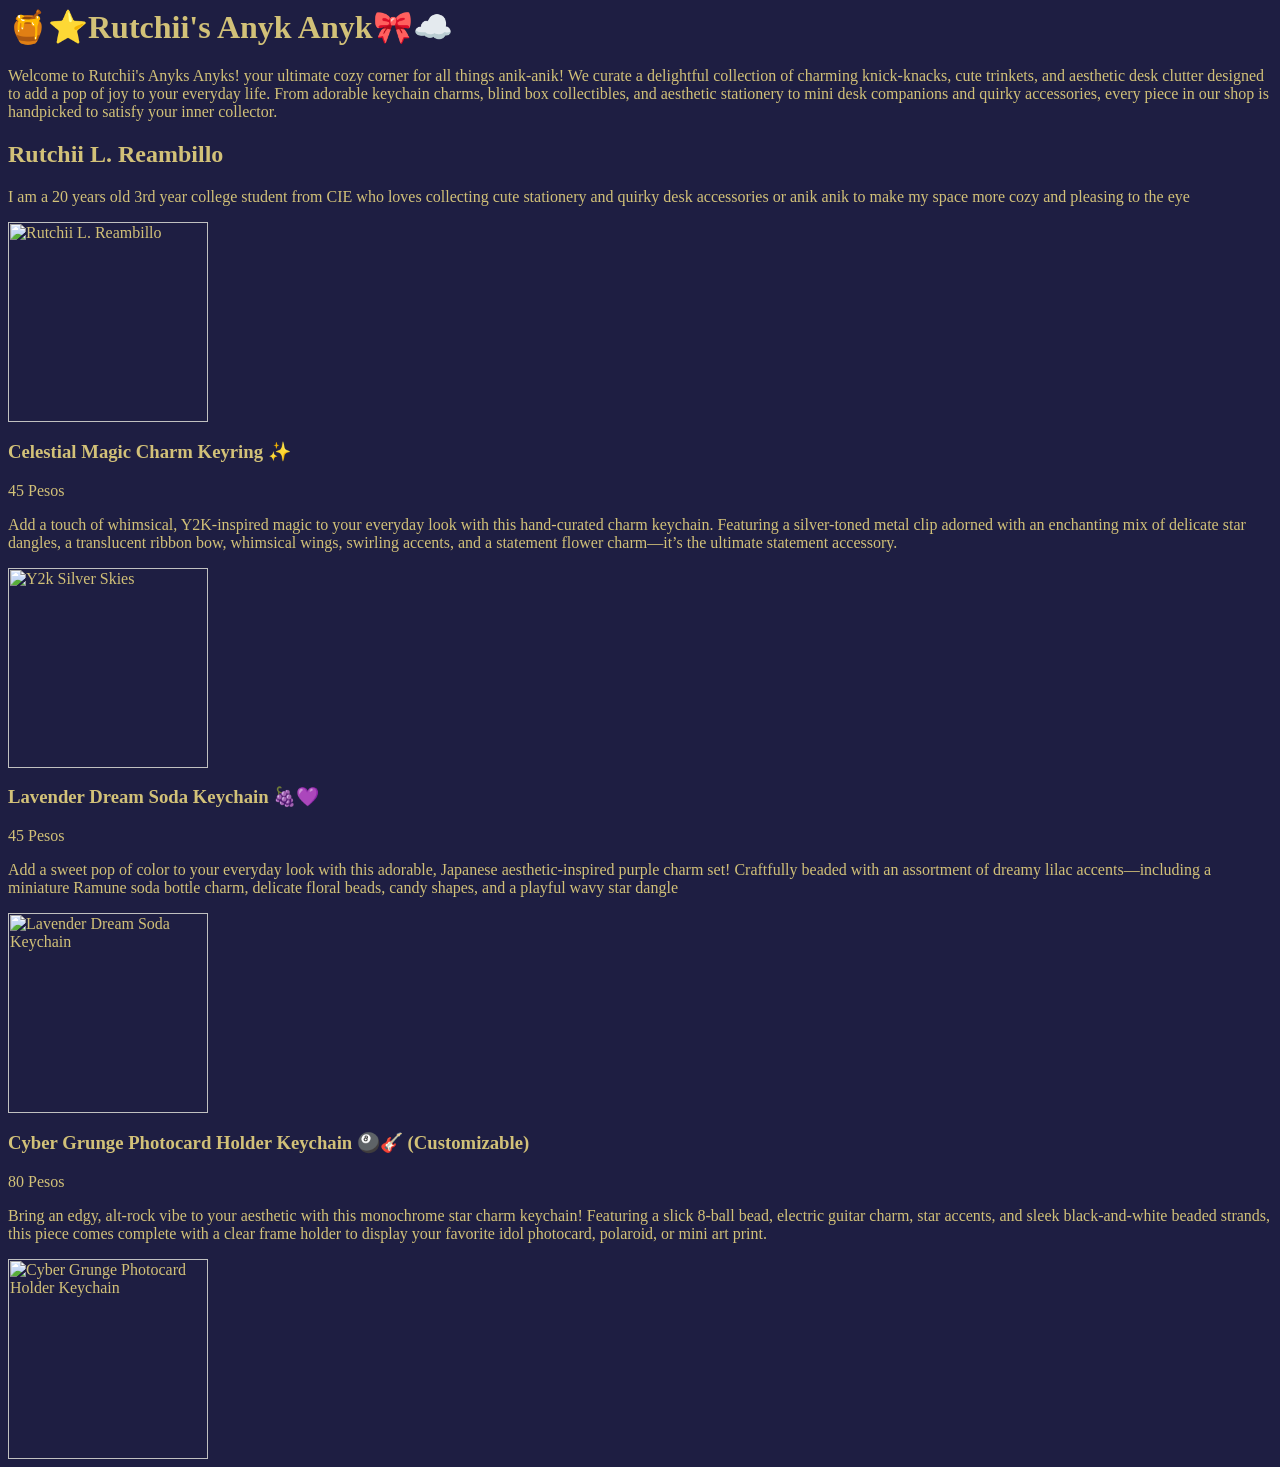
==== index.html @ bd06b79d "Add items,prices, item description, item image and changes the BG and Font color" ====
<body style="background-color:rgb(30, 30, 66); color: rgb(210, 193, 120);"> </body>


<h1>🍯⭐Rutchii's Anyk Anyk🎀☁️</h1>
<p>Welcome to Rutchii's Anyks Anyks! your ultimate cozy corner for all things anik-anik! We curate a delightful collection of charming knick-knacks, cute trinkets, and aesthetic desk clutter designed to add a pop of joy to your everyday life. From adorable keychain charms, blind box collectibles, and aesthetic stationery to mini desk companions and quirky accessories, every piece in our shop is handpicked to satisfy your inner collector.</p>

<section>
    <h2>Rutchii L. Reambillo</h2>
    <p>I am a 20 years old 3rd year college student from CIE who loves collecting cute stationery and quirky desk accessories or anik anik to make my space more cozy and pleasing to the eye</p>
    <img src="https://scontent.fmnl29-1.fna.fbcdn.net/v/t1.15752-9/415508440_1588370778664297_3169394176502419598_n.jpg?_nc_cat=111&_nc_map=urlgen_bucketless&ccb=1-7&_nc_sid=0024fc&_nc_eui2=AeFFiWwOfFbUPNn0wnQNOlFoDxKvCwNj9RsPEq8LA2P1G2LP--8cnmUMuguP9w89A5ZRPoZfYCKTqEu0ppK7Gtgg&_nc_ohc=DMSIax_aE7EQ7kNvwExB_mx&_nc_oc=AdoYgHkNAi5Pvet_ExUt58YSy8M_hwRw15XxtChHDMH6nCSXz2sBpiDWU5wGtt1Xfbs&_nc_ad=z-m&_nc_cid=0&_nc_zt=23&_nc_ht=scontent.fmnl29-1.fna&_nc_ss=7a22e&oh=03_Q7cD6AHODyWGWgitzk2jhxBCRqyhZ4HgwnxmwTdyNE1FiUJNNg&oe=6AA220B0" alt="Rutchii L. Reambillo" width="200" height="200" />
</section>



<article>
  <h3>Celestial Magic Charm Keyring ✨</h3>
  <p>45 Pesos</p>
  <p>Add a touch of whimsical, Y2K-inspired magic to your everyday look with this hand-curated charm keychain. Featuring a silver-toned metal clip adorned with an enchanting mix of delicate star dangles, a translucent ribbon bow, whimsical wings, swirling accents, and a statement flower charm—it’s the ultimate statement accessory.</p>
  <img src="https://i.pinimg.com/736x/1a/4c/b3/1a4cb3acafd47fc878f42f25eb34b946.jpg" alt="Y2k Silver Skies " width="200" height="200" />
</article>

<article>
  <h3>Lavender Dream Soda Keychain 🍇💜</h3>
  <p>45 Pesos</p>
  <p>Add a sweet pop of color to your everyday look with this adorable, Japanese aesthetic-inspired purple charm set! Craftfully beaded with an assortment of dreamy lilac accents—including a miniature Ramune soda bottle charm, delicate floral beads, candy shapes, and a playful wavy star dangle</p>
  <img src="https://i.pinimg.com/736x/0a/15/7a/0a157a441bf118e1775024b01f452d0c.jpg" alt="Lavender Dream Soda Keychain" width="200" height="200" />
</article>

<article>
  <h3>Cyber Grunge Photocard Holder Keychain 🎱🎸 (Customizable)</h3>
  <p>80 Pesos</p>
  <p>Bring an edgy, alt-rock vibe to your aesthetic with this monochrome star charm keychain! Featuring a slick 8-ball bead, electric guitar charm, star accents, and sleek black-and-white beaded strands, this piece comes complete with a clear frame holder to display your favorite idol photocard, polaroid, or mini art print.</p>
  <img src="https://i.pinimg.com/736x/bf/eb/18/bfeb187391490f890715049f801d9cc2.jpg" alt="Cyber Grunge Photocard Holder Keychain" width="200" height="200" />
</article>
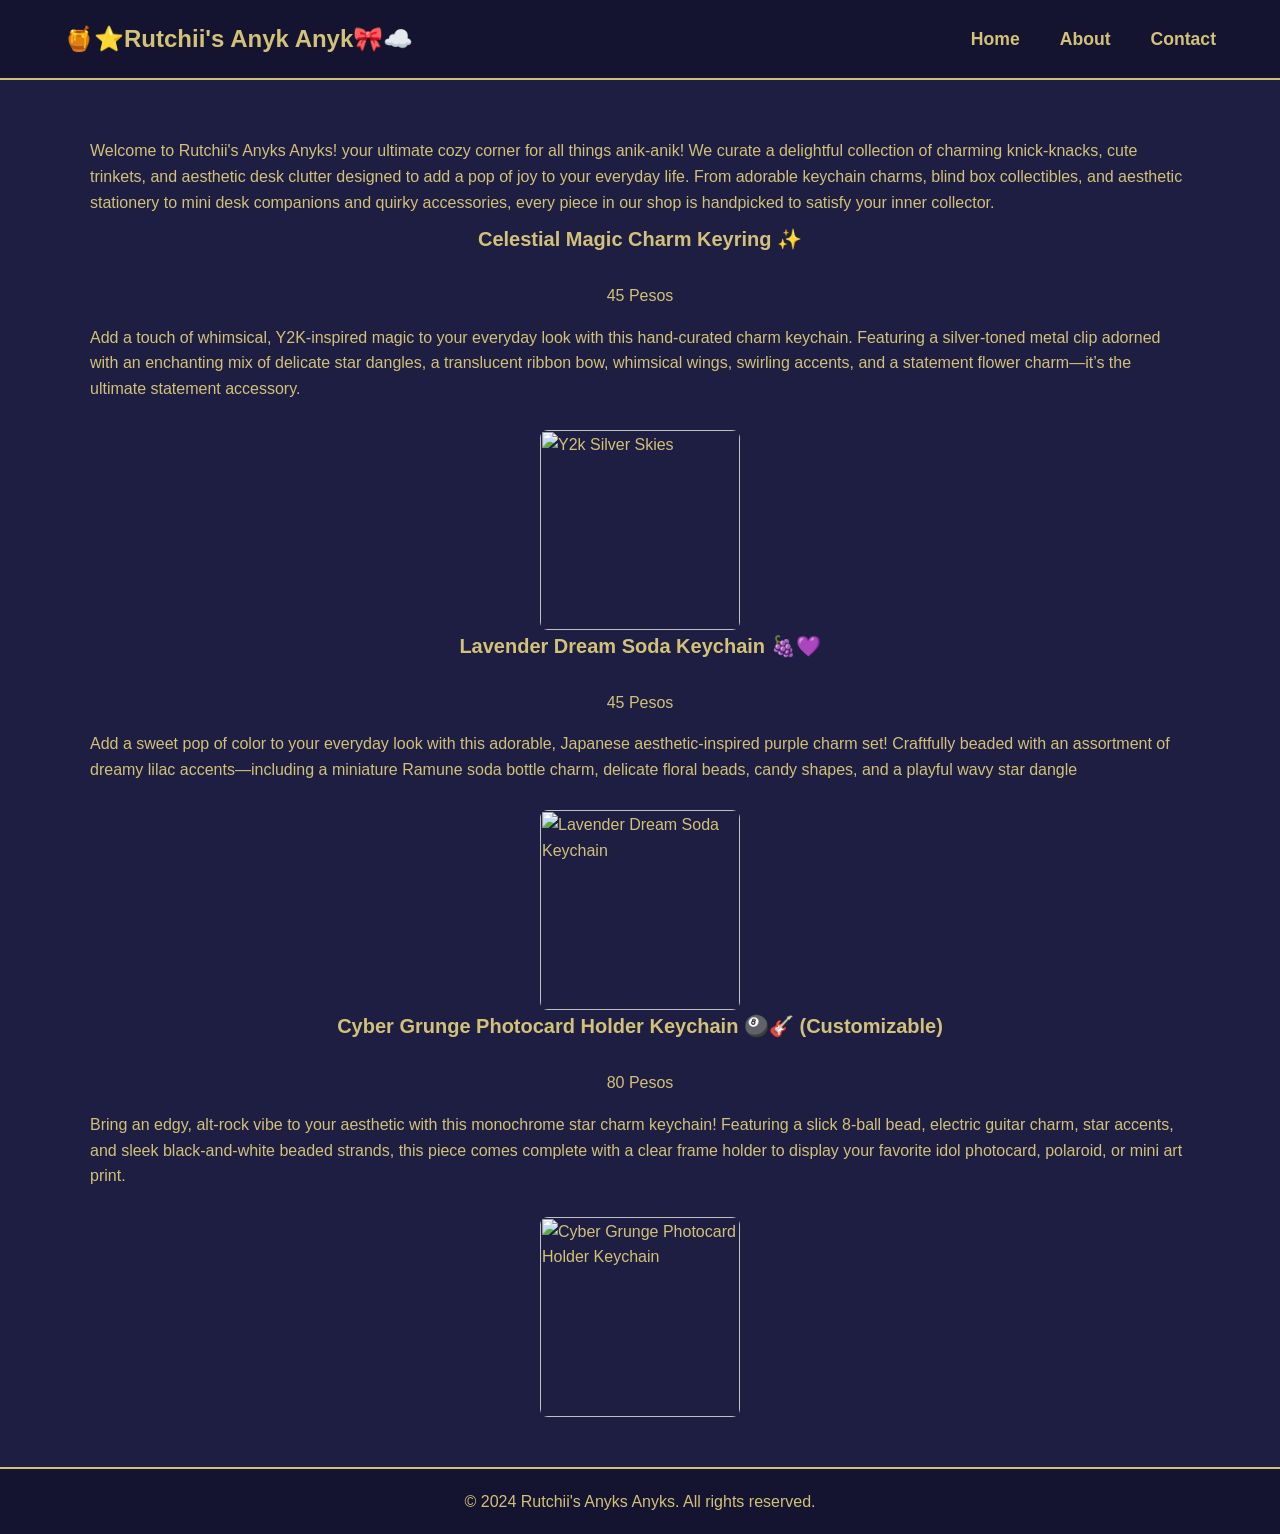
==== commit 712c1d49: "Used semantic Elements on all the htmls file and moved the owners/creators detail in about.html and " ====
--- a/index.html
+++ b/index.html
@@ -1,16 +1,31 @@
 <body style="background-color:rgb(30, 30, 66); color: rgb(210, 193, 120);"> </body>
+<link rel="stylesheet" href="style.css">
+
+<header>
+  <div class="header-content">
+    <h1>🍯⭐Rutchii's Anyk Anyk🎀☁️</h1>
+
+    <nav>
+      <ul>
+        <li><a href="index.html">Home</a></li>
+        <li><a href="about.html">About</a></li>
+        <li><a href="contact.html">Contact</a></li>
+      </ul>
+    </nav>
+  </div>
+</header>
 
 
-<h1>🍯⭐Rutchii's Anyk Anyk🎀☁️</h1>
-<p>Welcome to Rutchii's Anyks Anyks! your ultimate cozy corner for all things anik-anik! We curate a delightful collection of charming knick-knacks, cute trinkets, and aesthetic desk clutter designed to add a pop of joy to your everyday life. From adorable keychain charms, blind box collectibles, and aesthetic stationery to mini desk companions and quirky accessories, every piece in our shop is handpicked to satisfy your inner collector.</p>
-
-<section>
-    <h2>Rutchii L. Reambillo</h2>
-    <p>I am a 20 years old 3rd year college student from CIE who loves collecting cute stationery and quirky desk accessories or anik anik to make my space more cozy and pleasing to the eye</p>
-    <img src="https://scontent.fmnl29-1.fna.fbcdn.net/v/t1.15752-9/415508440_1588370778664297_3169394176502419598_n.jpg?_nc_cat=111&_nc_map=urlgen_bucketless&ccb=1-7&_nc_sid=0024fc&_nc_eui2=AeFFiWwOfFbUPNn0wnQNOlFoDxKvCwNj9RsPEq8LA2P1G2LP--8cnmUMuguP9w89A5ZRPoZfYCKTqEu0ppK7Gtgg&_nc_ohc=DMSIax_aE7EQ7kNvwExB_mx&_nc_oc=AdoYgHkNAi5Pvet_ExUt58YSy8M_hwRw15XxtChHDMH6nCSXz2sBpiDWU5wGtt1Xfbs&_nc_ad=z-m&_nc_cid=0&_nc_zt=23&_nc_ht=scontent.fmnl29-1.fna&_nc_ss=7a22e&oh=03_Q7cD6AHODyWGWgitzk2jhxBCRqyhZ4HgwnxmwTdyNE1FiUJNNg&oe=6AA220B0" alt="Rutchii L. Reambillo" width="200" height="200" />
-</section>
 
 
+
+
+<main>
+<article>
+  <p>
+    Welcome to Rutchii's Anyks Anyks! your ultimate cozy corner for all things anik-anik! We curate a delightful collection of charming knick-knacks, cute trinkets, and aesthetic desk clutter designed to add a pop of joy to your everyday life. From adorable keychain charms, blind box collectibles, and aesthetic stationery to mini desk companions and quirky accessories, every piece in our shop is handpicked to satisfy your inner collector.
+  </p>
+</article>
 
 <article>
   <h3>Celestial Magic Charm Keyring ✨</h3>
@@ -19,6 +34,7 @@
   <img src="https://i.pinimg.com/736x/1a/4c/b3/1a4cb3acafd47fc878f42f25eb34b946.jpg" alt="Y2k Silver Skies " width="200" height="200" />
 </article>
 
+
 <article>
   <h3>Lavender Dream Soda Keychain 🍇💜</h3>
   <p>45 Pesos</p>
@@ -26,10 +42,16 @@
   <img src="https://i.pinimg.com/736x/0a/15/7a/0a157a441bf118e1775024b01f452d0c.jpg" alt="Lavender Dream Soda Keychain" width="200" height="200" />
 </article>
 
+
 <article>
   <h3>Cyber Grunge Photocard Holder Keychain 🎱🎸 (Customizable)</h3>
   <p>80 Pesos</p>
   <p>Bring an edgy, alt-rock vibe to your aesthetic with this monochrome star charm keychain! Featuring a slick 8-ball bead, electric guitar charm, star accents, and sleek black-and-white beaded strands, this piece comes complete with a clear frame holder to display your favorite idol photocard, polaroid, or mini art print.</p>
   <img src="https://i.pinimg.com/736x/bf/eb/18/bfeb187391490f890715049f801d9cc2.jpg" alt="Cyber Grunge Photocard Holder Keychain" width="200" height="200" />
 </article>
+</main>
 
+
+<footer>
+  <p>&copy; 2024 Rutchii's Anyks Anyks. All rights reserved.</p>
+</footer>
--- a/style.css
+++ b/style.css
@@ -0,0 +1,232 @@
+* {
+  box-sizing: border-box;
+}
+
+html {
+  min-height: 100%;
+}
+
+body {
+  margin: 0;
+  min-height: 100vh;
+  display: flex;
+  flex-direction: column;
+  background-color: rgb(30, 30, 66);
+  color: rgb(210, 193, 120);
+  font-family: Arial, sans-serif;
+  line-height: 1.6;
+}
+
+header {
+  background-color: rgb(20, 20, 48);
+  padding: 20px 5%;
+  border-bottom: 2px solid rgb(210, 193, 120);
+}
+
+.header-content {
+  display: flex;
+  justify-content: space-between;
+  align-items: center;
+  gap: 30px;
+  max-width: 1200px;
+  margin: 0 auto;
+}
+
+header h1 {
+  margin: 0;
+  color: rgb(210, 193, 120);
+  font-size: 1.5rem;
+  white-space: nowrap;
+}
+
+nav ul {
+  display: flex;
+  justify-content: center;
+  align-items: center;
+  gap: 30px;
+  margin: 0;
+  padding: 0;
+  list-style: none;
+}
+
+nav a {
+  color: rgb(210, 193, 120);
+  text-decoration: none;
+  font-weight: bold;
+  font-size: 1.05rem;
+}
+
+nav a:hover {
+  color: white;
+  text-decoration: underline;
+}
+
+nav ul {
+  display: flex;
+  justify-content: center;
+  align-items: center;
+  gap: 40px;
+  margin: 0;
+  padding: 0;
+  list-style: none;
+}
+
+nav a {
+  color: rgb(210, 193, 120);
+  text-decoration: none;
+  font-weight: bold;
+  font-size: 1.1rem;
+}
+
+nav a:hover {
+  color: white;
+  text-decoration: underline;
+}
+
+main {
+  width: min(1100px, 90%);
+  margin: 0 auto;
+  flex: 1;
+  padding: 50px 0;
+}
+
+.shop-introduction {
+  max-width: 850px;
+  margin: 0 auto 45px;
+  text-align: center;
+}
+
+h1,
+h2,
+h3 {
+  color: rgb(210, 193, 120);
+}
+
+h1 {
+  margin-top: 0;
+  font-size: 2.4rem;
+}
+
+.shop-introduction p {
+  margin: 0 auto;
+  font-size: 1.05rem;
+}
+
+.products {
+  display: grid;
+  grid-template-columns: repeat(3, 1fr);
+  gap: 25px;
+  align-items: stretch;
+}
+
+article {
+  display: flex;
+  flex-direction: column;
+  align-items: center;
+}
+
+article h3 {
+  margin-top: 0;
+  font-size: 1.25rem;
+}
+
+article p {
+  margin: 8px 0;
+}
+
+article img {
+  display: block;
+  width: 200px;
+  height: 200px;
+  object-fit: cover;
+  margin: 20px auto 0;
+  border-radius: 8px;
+}
+
+
+
+.about-section,
+.contact-section {
+  max-width: 700px;
+  margin: 0 auto;
+  padding: 35px;
+  text-align: center;
+  background-color: rgb(42, 42, 82);
+  border: 1px solid rgb(210, 193, 120);
+  border-radius: 12px;
+}
+
+.about-section h2 {
+  margin-top: 0;
+  font-size: 2rem;
+}
+
+.about-section img {
+  display: block;
+  width: 200px;
+  height: 200px;
+  object-fit: cover;
+  margin: 25px auto 0;
+  border-radius: 50%;
+}
+
+.contact-section ul {
+  margin: 0;
+  padding: 0;
+  list-style: none;
+}
+
+.contact-section li {
+  margin: 15px 0;
+}
+
+.contact-section a {
+  color: rgb(210, 193, 120);
+}
+
+.contact-section a:hover {
+  color: white;
+}
+
+footer {
+  padding: 20px;
+  text-align: center;
+  background-color: rgb(20, 20, 48);
+  border-top: 2px solid rgb(210, 193, 120);
+}
+
+footer p {
+  margin: 0;
+}
+
+@media (max-width: 850px) {
+  .products {
+    grid-template-columns: 1fr;
+  }
+
+  .product-card {
+    max-width: 500px;
+    margin: 0 auto;
+  }
+}
+
+@media (max-width: 500px) {
+  nav ul {
+    flex-direction: column;
+    gap: 12px;
+  }
+
+  h1 {
+    font-size: 1.8rem;
+  }
+
+  main {
+    width: 92%;
+    padding: 35px 0;
+  }
+
+  .about-section,
+  .contact-section {
+    padding: 25px 15px;
+  }
+}
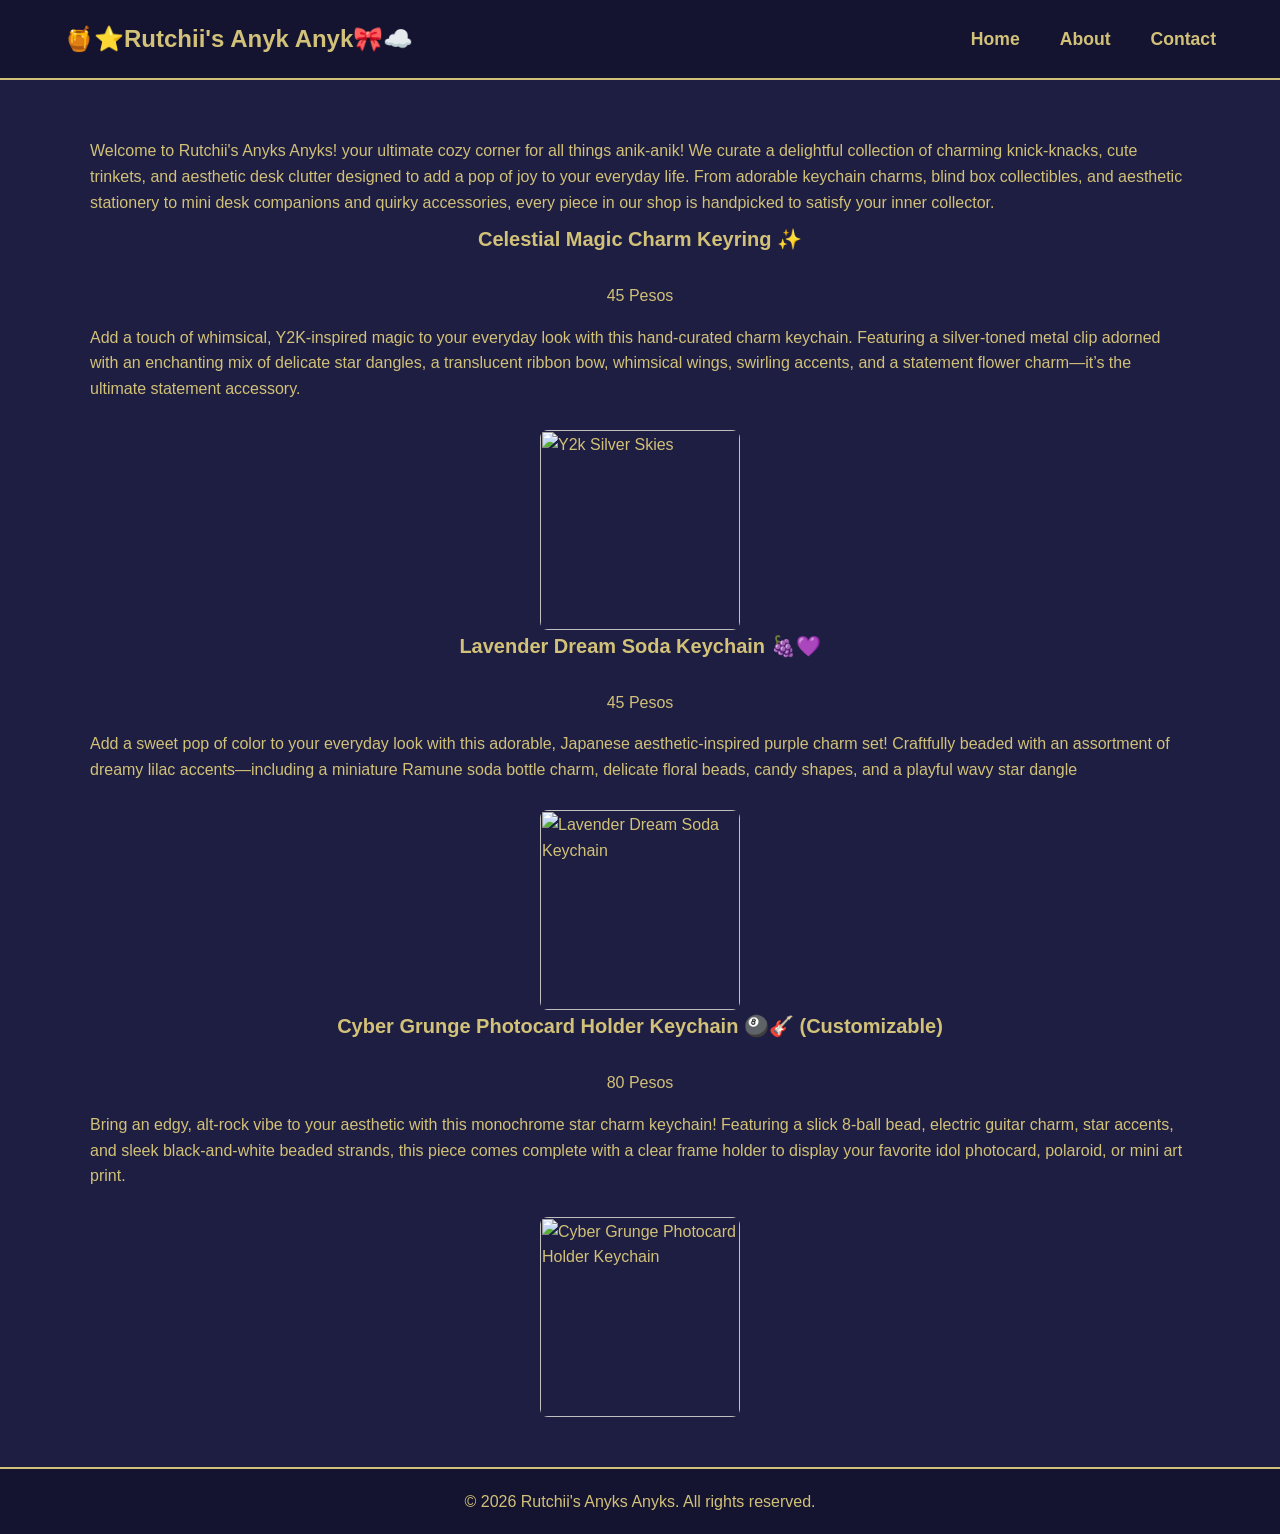
==== commit 928b0ecd: "changed the footer from 2024 to 2026" ====
--- a/index.html
+++ b/index.html
@@ -53,5 +53,5 @@
 
 
 <footer>
-  <p>&copy; 2024 Rutchii's Anyks Anyks. All rights reserved.</p>
+  <p>&copy; 2026 Rutchii's Anyks Anyks. All rights reserved.</p>
 </footer>
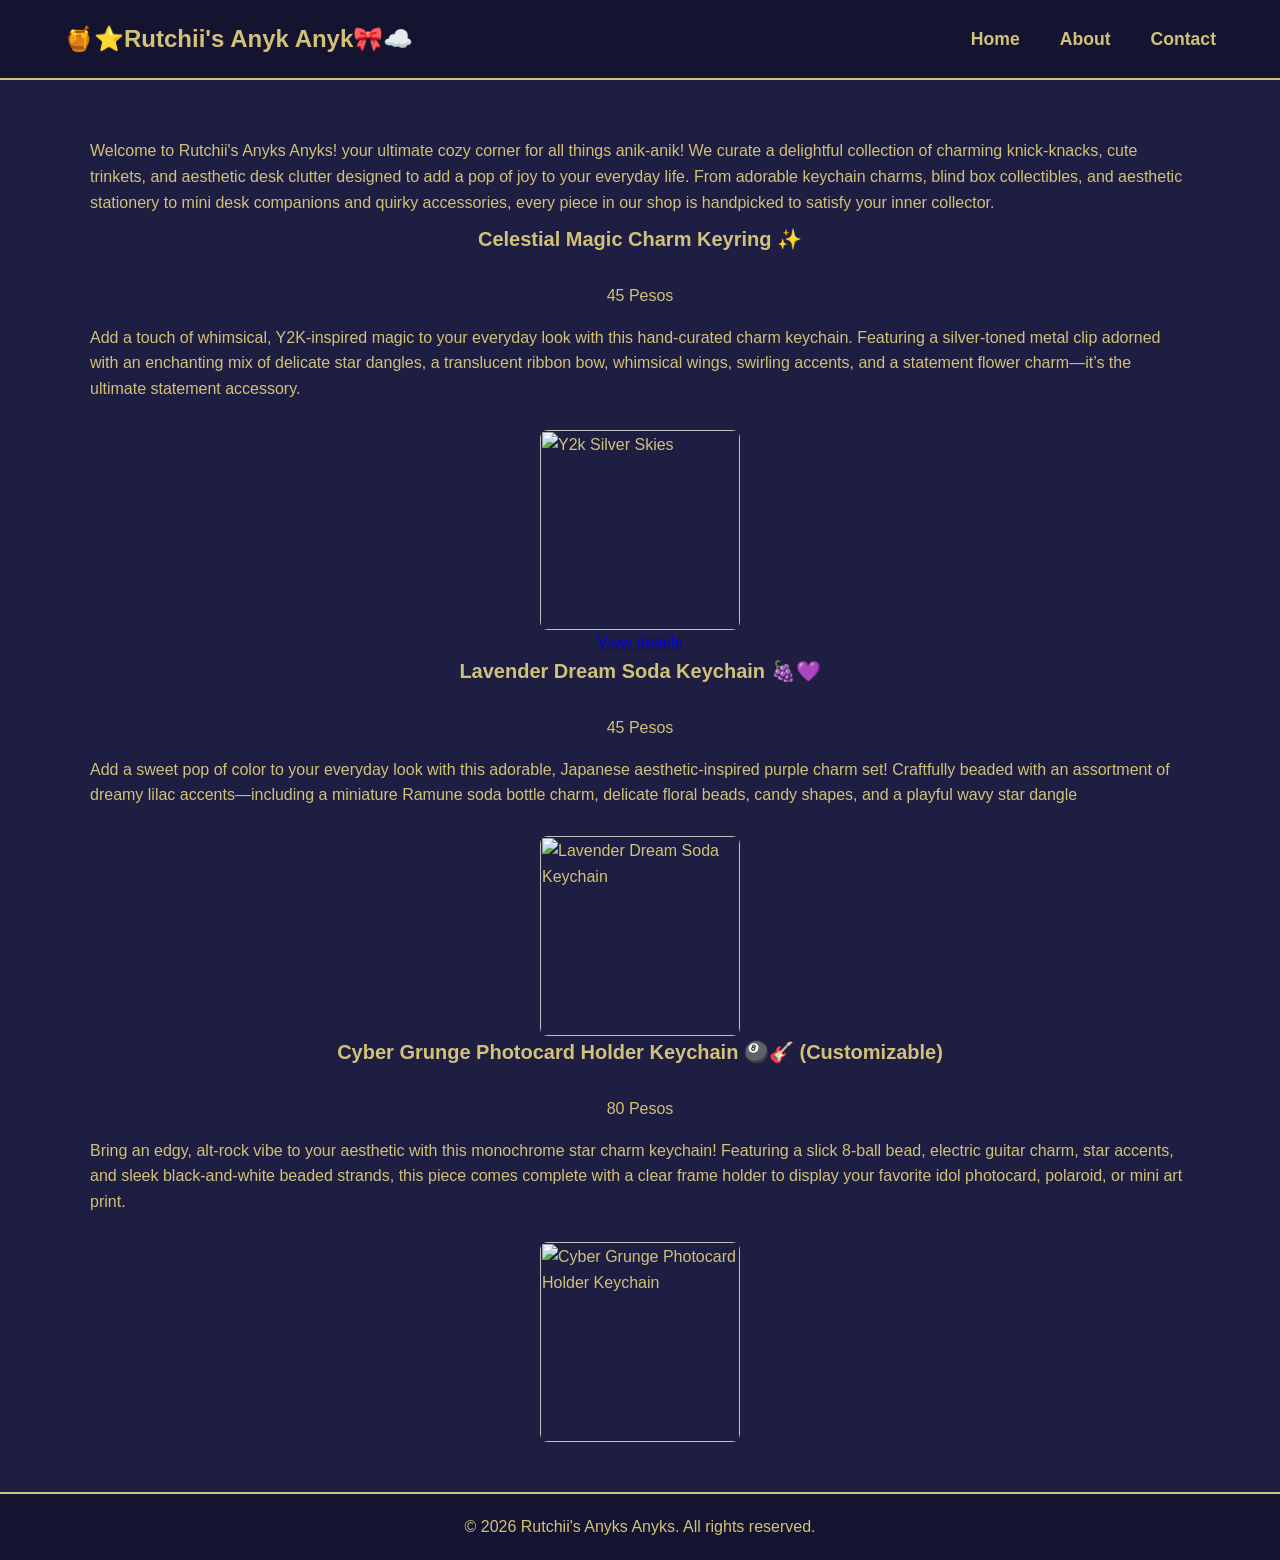
==== commit 09779776: "Created a separate browser for 1 product and added a clickable link on in the index.html that leads " ====
--- a/index.html
+++ b/index.html
@@ -16,10 +16,6 @@
 </header>
 
 
-
-
-
-
 <main>
 <article>
   <p>
@@ -32,6 +28,7 @@
   <p>45 Pesos</p>
   <p>Add a touch of whimsical, Y2K-inspired magic to your everyday look with this hand-curated charm keychain. Featuring a silver-toned metal clip adorned with an enchanting mix of delicate star dangles, a translucent ribbon bow, whimsical wings, swirling accents, and a statement flower charm—it’s the ultimate statement accessory.</p>
   <img src="https://i.pinimg.com/736x/1a/4c/b3/1a4cb3acafd47fc878f42f25eb34b946.jpg" alt="Y2k Silver Skies " width="200" height="200" />
+  <a href="products/Celestial-Magic-Charm-Keyring.html">View details</a>
 </article>
 
 
--- a/style.css
+++ b/style.css
@@ -188,6 +188,7 @@
   color: white;
 }
 
+
 footer {
   padding: 20px;
   text-align: center;
@@ -229,4 +230,4 @@
   .contact-section {
     padding: 25px 15px;
   }
-}+}
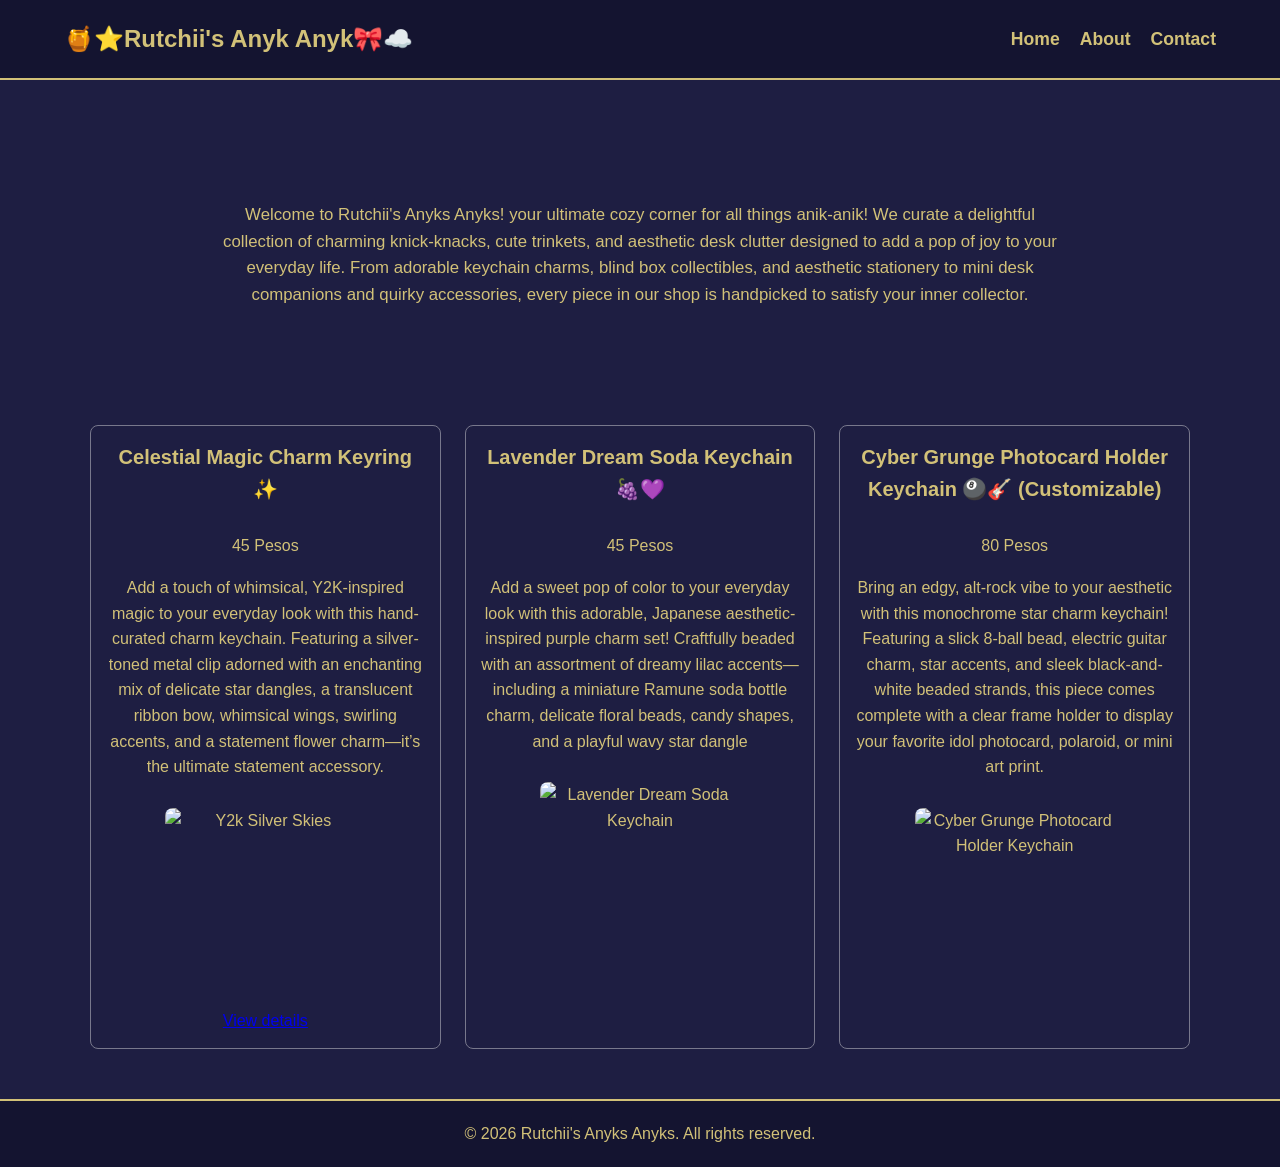
==== commit c84ee657: "I made the product sit side by side, used gap for spacing" ====
--- a/index.html
+++ b/index.html
@@ -1,54 +1,64 @@
-<body style="background-color:rgb(30, 30, 66); color: rgb(210, 193, 120);"> </body>
-<link rel="stylesheet" href="style.css">
+<!DOCTYPE html>
+<html lang="en">
+<head>
+  <meta charset="UTF-8">
+  <meta name="viewport" content="width=device-width, initial-scale=1.0">
+  <title>Rutchii's Anyk Anyk</title>
+  <link rel="stylesheet" href="style.css">
+</head>
+<body>
 
-<header>
-  <div class="header-content">
-    <h1>🍯⭐Rutchii's Anyk Anyk🎀☁️</h1>
+  <header>
+    <div class="header-content">
+      <h1>🍯⭐Rutchii's Anyk Anyk🎀☁️</h1>
 
-    <nav>
-      <ul>
-        <li><a href="index.html">Home</a></li>
-        <li><a href="about.html">About</a></li>
-        <li><a href="contact.html">Contact</a></li>
-      </ul>
-    </nav>
-  </div>
-</header>
+      <nav>
+        <ul>
+          <li><a href="index.html">Home</a></li>
+          <li><a href="about.html">About</a></li>
+          <li><a href="contact.html">Contact</a></li>
+        </ul>
+      </nav>
+    </div>
+  </header>
 
+  <main>
+    <!-- Shop Intro Section -->
+    <section class="shop-introduction">
+      <p>
+        Welcome to Rutchii's Anyks Anyks! your ultimate cozy corner for all things anik-anik! We curate a delightful collection of charming knick-knacks, cute trinkets, and aesthetic desk clutter designed to add a pop of joy to your everyday life. From adorable keychain charms, blind box collectibles, and aesthetic stationery to mini desk companions and quirky accessories, every piece in our shop is handpicked to satisfy your inner collector.
+      </p>
+    </section>
 
-<main>
-<article>
-  <p>
-    Welcome to Rutchii's Anyks Anyks! your ultimate cozy corner for all things anik-anik! We curate a delightful collection of charming knick-knacks, cute trinkets, and aesthetic desk clutter designed to add a pop of joy to your everyday life. From adorable keychain charms, blind box collectibles, and aesthetic stationery to mini desk companions and quirky accessories, every piece in our shop is handpicked to satisfy your inner collector.
-  </p>
-</article>
+  
+    <div class="product-grid">
+      <article class="product-card">
+        <h3>Celestial Magic Charm Keyring ✨</h3>
+        <p>45 Pesos</p>
+        <p>Add a touch of whimsical, Y2K-inspired magic to your everyday look with this hand-curated charm keychain. Featuring a silver-toned metal clip adorned with an enchanting mix of delicate star dangles, a translucent ribbon bow, whimsical wings, swirling accents, and a statement flower charm—it’s the ultimate statement accessory.</p>
+        <img src="https://i.pinimg.com/736x/1a/4c/b3/1a4cb3acafd47fc878f42f25eb34b946.jpg" alt="Y2k Silver Skies" width="200" height="200" />
+        <a href="products/Celestial-Magic-Charm-Keyring.html">View details</a>
+      </article>
 
-<article>
-  <h3>Celestial Magic Charm Keyring ✨</h3>
-  <p>45 Pesos</p>
-  <p>Add a touch of whimsical, Y2K-inspired magic to your everyday look with this hand-curated charm keychain. Featuring a silver-toned metal clip adorned with an enchanting mix of delicate star dangles, a translucent ribbon bow, whimsical wings, swirling accents, and a statement flower charm—it’s the ultimate statement accessory.</p>
-  <img src="https://i.pinimg.com/736x/1a/4c/b3/1a4cb3acafd47fc878f42f25eb34b946.jpg" alt="Y2k Silver Skies " width="200" height="200" />
-  <a href="products/Celestial-Magic-Charm-Keyring.html">View details</a>
-</article>
+      <article class="product-card">
+        <h3>Lavender Dream Soda Keychain 🍇💜</h3>
+        <p>45 Pesos</p>
+        <p>Add a sweet pop of color to your everyday look with this adorable, Japanese aesthetic-inspired purple charm set! Craftfully beaded with an assortment of dreamy lilac accents—including a miniature Ramune soda bottle charm, delicate floral beads, candy shapes, and a playful wavy star dangle</p>
+        <img src="https://i.pinimg.com/736x/0a/15/7a/0a157a441bf118e1775024b01f452d0c.jpg" alt="Lavender Dream Soda Keychain" width="200" height="200" />
+      </article>
 
+      <article class="product-card">
+        <h3>Cyber Grunge Photocard Holder Keychain 🎱🎸 (Customizable)</h3>
+        <p>80 Pesos</p>
+        <p>Bring an edgy, alt-rock vibe to your aesthetic with this monochrome star charm keychain! Featuring a slick 8-ball bead, electric guitar charm, star accents, and sleek black-and-white beaded strands, this piece comes complete with a clear frame holder to display your favorite idol photocard, polaroid, or mini art print.</p>
+        <img src="https://i.pinimg.com/736x/bf/eb/18/bfeb187391490f890715049f801d9cc2.jpg" alt="Cyber Grunge Photocard Holder Keychain" width="200" height="200" />
+      </article>
+    </div>
+  </main>
 
-<article>
-  <h3>Lavender Dream Soda Keychain 🍇💜</h3>
-  <p>45 Pesos</p>
-  <p>Add a sweet pop of color to your everyday look with this adorable, Japanese aesthetic-inspired purple charm set! Craftfully beaded with an assortment of dreamy lilac accents—including a miniature Ramune soda bottle charm, delicate floral beads, candy shapes, and a playful wavy star dangle</p>
-  <img src="https://i.pinimg.com/736x/0a/15/7a/0a157a441bf118e1775024b01f452d0c.jpg" alt="Lavender Dream Soda Keychain" width="200" height="200" />
-</article>
+  <footer>
+    <p>&copy; 2026 Rutchii's Anyks Anyks. All rights reserved.</p>
+  </footer>
 
-
-<article>
-  <h3>Cyber Grunge Photocard Holder Keychain 🎱🎸 (Customizable)</h3>
-  <p>80 Pesos</p>
-  <p>Bring an edgy, alt-rock vibe to your aesthetic with this monochrome star charm keychain! Featuring a slick 8-ball bead, electric guitar charm, star accents, and sleek black-and-white beaded strands, this piece comes complete with a clear frame holder to display your favorite idol photocard, polaroid, or mini art print.</p>
-  <img src="https://i.pinimg.com/736x/bf/eb/18/bfeb187391490f890715049f801d9cc2.jpg" alt="Cyber Grunge Photocard Holder Keychain" width="200" height="200" />
-</article>
-</main>
-
-
-<footer>
-  <p>&copy; 2026 Rutchii's Anyks Anyks. All rights reserved.</p>
-</footer>+</body>
+</html>
--- a/style.css
+++ b/style.css
@@ -1,3 +1,16 @@
+/* ==========================================================================
+   1. VARIABLES
+   ========================================================================== */
+:root {
+  --brand-color: rgb(210, 193, 120);
+  --dark-ink: rgb(20, 20, 48);
+  --muted-grey: rgb(120, 120, 140);
+  --light-bg: rgb(30, 30, 66);
+}
+
+/* ==========================================================================
+   2. BASE STYLES
+   ========================================================================== */
 * {
   box-sizing: border-box;
 }
@@ -11,16 +24,35 @@
   min-height: 100vh;
   display: flex;
   flex-direction: column;
-  background-color: rgb(30, 30, 66);
-  color: rgb(210, 193, 120);
+  background-color: var(--light-bg);
+  color: var(--brand-color);
   font-family: Arial, sans-serif;
   line-height: 1.6;
-}
-
-header {
-  background-color: rgb(20, 20, 48);
+  text-align: center;
+}
+
+h1,
+h2,
+h3 {
+  color: var(--brand-color);
+}
+
+h1 {
+  margin-top: 0;
+  font-size: 2.4rem;
+}
+
+/* ==========================================================================
+   3. LAYOUT REGIONS
+   ========================================================================== */
+header,
+.site-header {
+  background-color: var(--dark-ink);
   padding: 20px 5%;
-  border-bottom: 2px solid rgb(210, 193, 120);
+  border-bottom: 2px solid var(--brand-color);
+  display: flex;
+  justify-content: space-between;
+  align-items: center;
 }
 
 .header-content {
@@ -28,58 +60,41 @@
   justify-content: space-between;
   align-items: center;
   gap: 30px;
+  width: 100%;
   max-width: 1200px;
   margin: 0 auto;
 }
 
 header h1 {
   margin: 0;
-  color: rgb(210, 193, 120);
+  color: var(--brand-color);
   font-size: 1.5rem;
   white-space: nowrap;
 }
 
-nav ul {
-  display: flex;
-  justify-content: center;
-  align-items: center;
-  gap: 30px;
+/* Style the Nav Bar */
+nav ul,
+.site-header nav ul {
   margin: 0;
   padding: 0;
   list-style: none;
+  display: flex;
+  gap: 20px;
+}
+
+nav li {
+  margin: 0;
 }
 
 nav a {
-  color: rgb(210, 193, 120);
-  text-decoration: none;
-  font-weight: bold;
-  font-size: 1.05rem;
-}
-
-nav a:hover {
-  color: white;
-  text-decoration: underline;
-}
-
-nav ul {
-  display: flex;
-  justify-content: center;
-  align-items: center;
-  gap: 40px;
-  margin: 0;
-  padding: 0;
-  list-style: none;
-}
-
-nav a {
-  color: rgb(210, 193, 120);
+  color: var(--brand-color);
   text-decoration: none;
   font-weight: bold;
   font-size: 1.1rem;
 }
 
 nav a:hover {
-  color: white;
+  color: #ffffff;
   text-decoration: underline;
 }
 
@@ -90,21 +105,30 @@
   padding: 50px 0;
 }
 
+footer {
+  padding: 20px;
+  text-align: center;
+  background-color: var(--dark-ink);
+  border-top: 2px solid var(--brand-color);
+}
+
+footer p {
+  margin: 0;
+}
+
+/* ==========================================================================
+   4. COMPONENTS
+   ========================================================================== */
+/* Shop Intro - Centered Horizontally and Vertically */
 .shop-introduction {
   max-width: 850px;
+  min-height: 250px;
   margin: 0 auto 45px;
-  text-align: center;
-}
-
-h1,
-h2,
-h3 {
-  color: rgb(210, 193, 120);
-}
-
-h1 {
-  margin-top: 0;
-  font-size: 2.4rem;
+  display: flex;
+  flex-direction: column;
+  justify-content: center;
+  align-items: center;
+  text-align: center;
 }
 
 .shop-introduction p {
@@ -112,17 +136,24 @@
   font-size: 1.05rem;
 }
 
-.products {
-  display: grid;
-  grid-template-columns: repeat(3, 1fr);
-  gap: 25px;
-  align-items: stretch;
-}
-
-article {
+/* Product Cards - Responsive Flexbox Layout */
+.products,
+.product-grid {
+  display: flex;
+  flex-wrap: wrap;
+  gap: 24px;
+}
+
+article,
+.product-card {
+  flex: 1 1 240px;
   display: flex;
   flex-direction: column;
   align-items: center;
+  border: 1px solid var(--muted-grey);
+  border-radius: 8px;
+  padding: 15px;
+  margin: 0;
 }
 
 article h3 {
@@ -143,8 +174,7 @@
   border-radius: 8px;
 }
 
-
-
+/* Secondary Page Sections */
 .about-section,
 .contact-section {
   max-width: 700px;
@@ -152,7 +182,7 @@
   padding: 35px;
   text-align: center;
   background-color: rgb(42, 42, 82);
-  border: 1px solid rgb(210, 193, 120);
+  border: 1px solid var(--brand-color);
   border-radius: 12px;
 }
 
@@ -181,40 +211,20 @@
 }
 
 .contact-section a {
-  color: rgb(210, 193, 120);
+  color: var(--brand-color);
 }
 
 .contact-section a:hover {
-  color: white;
-}
-
-
-footer {
-  padding: 20px;
-  text-align: center;
-  background-color: rgb(20, 20, 48);
-  border-top: 2px solid rgb(210, 193, 120);
-}
-
-footer p {
-  margin: 0;
-}
-
-@media (max-width: 850px) {
-  .products {
-    grid-template-columns: 1fr;
-  }
-
-  .product-card {
-    max-width: 500px;
-    margin: 0 auto;
-  }
-}
-
+  color: #ffffff;
+}
+
+/* ==========================================================================
+   5. MEDIA QUERIES
+   ========================================================================== */
 @media (max-width: 500px) {
   nav ul {
     flex-direction: column;
-    gap: 12px;
+    gap: 10px;
   }
 
   h1 {
@@ -230,4 +240,4 @@
   .contact-section {
     padding: 25px 15px;
   }
-}
+}
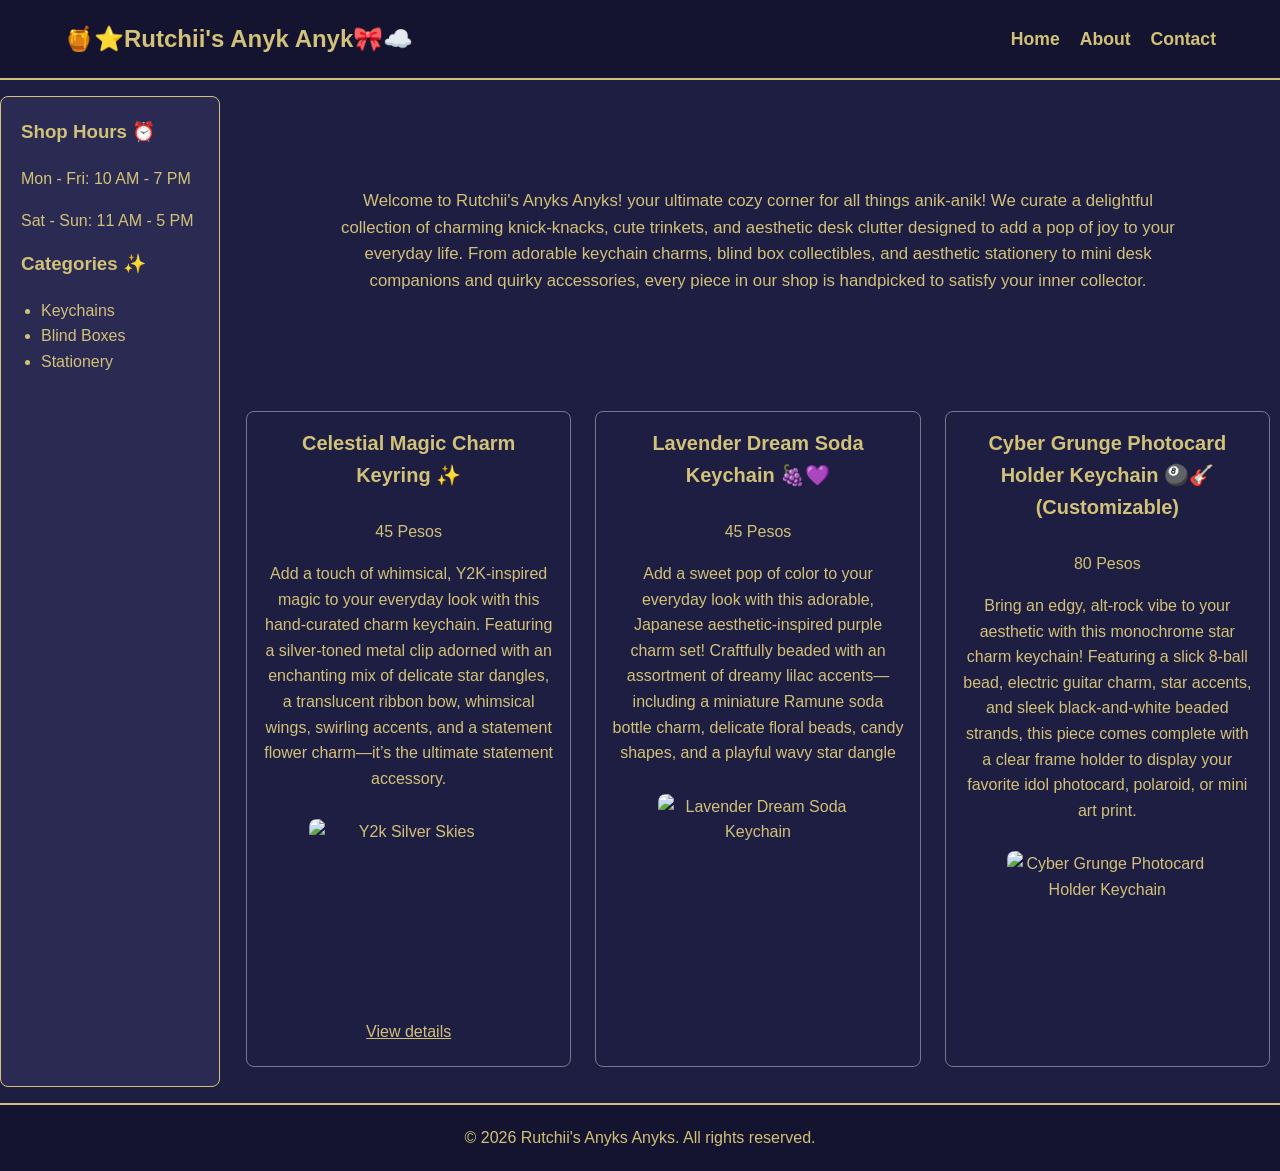
==== commit bd8afadf: "The page uses grid-template-areas, every region has a grid-area assignment and the header and produc" ====
--- a/index.html
+++ b/index.html
@@ -22,6 +22,18 @@
     </div>
   </header>
 
+  <aside class="sidebar">
+    <h3>Shop Hours ⏰</h3>
+    <p>Mon - Fri: 10 AM - 7 PM</p>
+    <p>Sat - Sun: 11 AM - 5 PM</p>
+    <h3>Categories ✨</h3>
+    <ul>
+      <li>Keychains</li>
+      <li>Blind Boxes</li>
+      <li>Stationery</li>
+    </ul>
+  </aside>
+
   <main>
     <!-- Shop Intro Section -->
     <section class="shop-introduction">
@@ -30,7 +42,6 @@
       </p>
     </section>
 
-  
     <div class="product-grid">
       <article class="product-card">
         <h3>Celestial Magic Charm Keyring ✨</h3>
--- a/style.css
+++ b/style.css
@@ -22,13 +22,20 @@
 body {
   margin: 0;
   min-height: 100vh;
-  display: flex;
-  flex-direction: column;
   background-color: var(--light-bg);
   color: var(--brand-color);
   font-family: Arial, sans-serif;
   line-height: 1.6;
   text-align: center;
+
+  /* CSS Grid Skeleton */
+  display: grid;
+  grid-template-columns: 220px 1fr;
+  grid-template-areas:
+    "masthead masthead"
+    "side     main"
+    "foot     foot";
+  gap: 16px;
 }
 
 h1,
@@ -43,8 +50,13 @@
 }
 
 /* ==========================================================================
-   3. LAYOUT REGIONS
-   ========================================================================== */
+   3. LAYOUT REGIONS & GRID AREAS
+   ========================================================================== */
+header { grid-area: masthead; }
+aside  { grid-area: side; }
+main   { grid-area: main; }
+footer { grid-area: foot; }
+
 header,
 .site-header {
   background-color: var(--dark-ink);
@@ -72,7 +84,25 @@
   white-space: nowrap;
 }
 
-/* Style the Nav Bar */
+/* Sidebar Styling using existing theme colors */
+aside {
+  background-color: rgb(42, 42, 82);
+  padding: 20px;
+  border: 1px solid var(--brand-color);
+  border-radius: 8px;
+  text-align: left;
+}
+
+aside h3 {
+  margin-top: 0;
+}
+
+aside ul {
+  padding-left: 20px;
+  margin: 0;
+}
+
+/* Nav Bar */
 nav ul,
 .site-header nav ul {
   margin: 0;
@@ -99,10 +129,9 @@
 }
 
 main {
-  width: min(1100px, 90%);
-  margin: 0 auto;
-  flex: 1;
-  padding: 50px 0;
+  width: 100%;
+  margin: 0;
+  padding: 20px 10px;
 }
 
 footer {
@@ -119,7 +148,6 @@
 /* ==========================================================================
    4. COMPONENTS
    ========================================================================== */
-/* Shop Intro - Centered Horizontally and Vertically */
 .shop-introduction {
   max-width: 850px;
   min-height: 250px;
@@ -136,7 +164,7 @@
   font-size: 1.05rem;
 }
 
-/* Product Cards - Responsive Flexbox Layout */
+/* Flexbox for product cards inside main */
 .products,
 .product-grid {
   display: flex;
@@ -174,6 +202,14 @@
   border-radius: 8px;
 }
 
+article a {
+  color: var(--brand-color);
+}
+
+article a:hover {
+  color: #ffffff;
+}
+
 /* Secondary Page Sections */
 .about-section,
 .contact-section {
@@ -222,6 +258,15 @@
    5. MEDIA QUERIES
    ========================================================================== */
 @media (max-width: 500px) {
+  body {
+    grid-template-columns: 1fr;
+    grid-template-areas:
+      "masthead"
+      "side"
+      "main"
+      "foot";
+  }
+
   nav ul {
     flex-direction: column;
     gap: 10px;
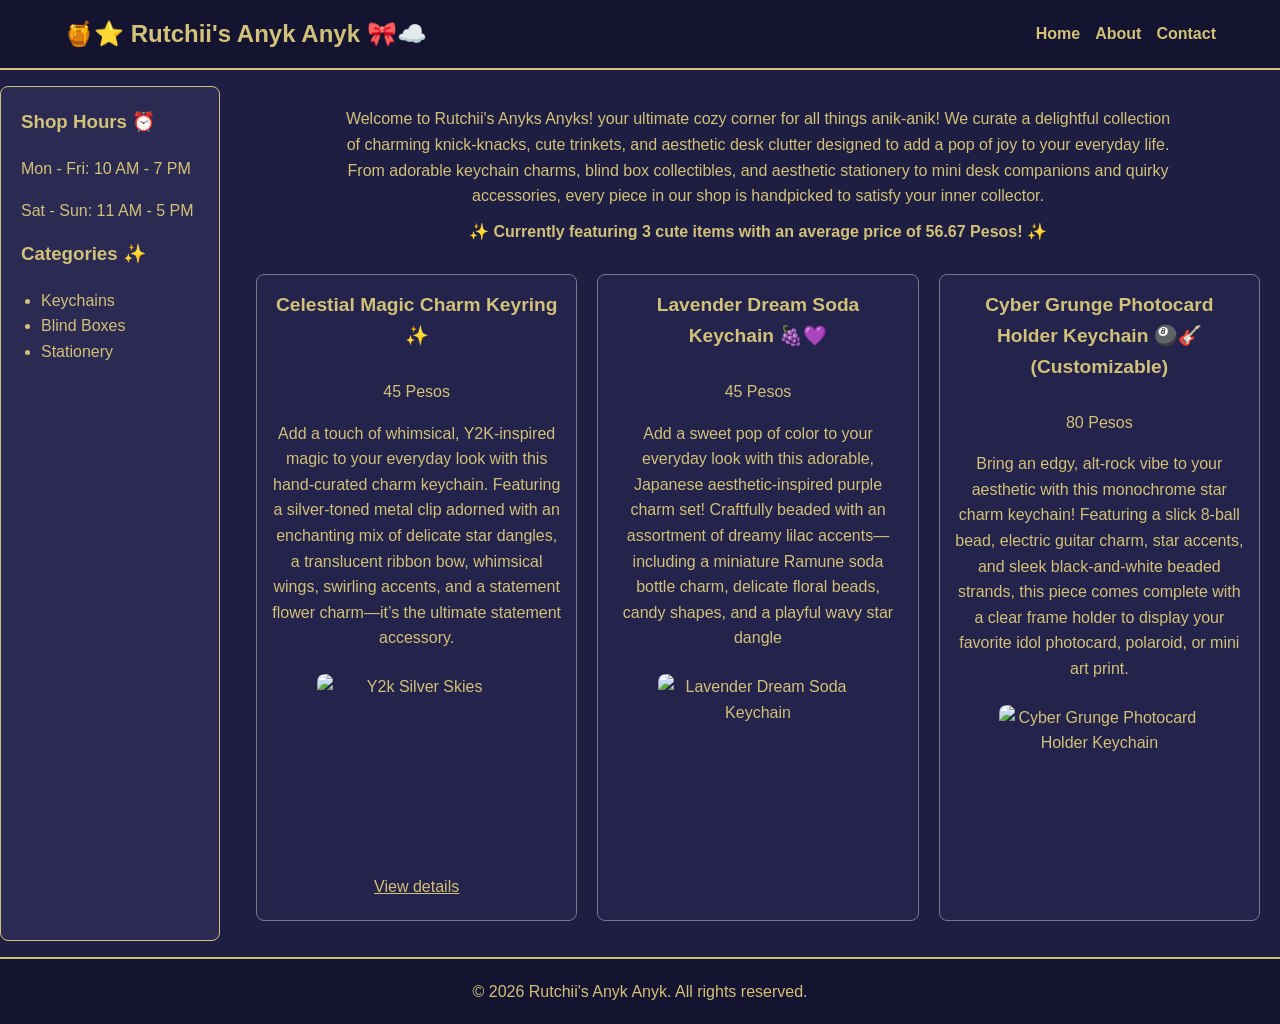
==== commit 1e80b5d4: "script.js exists and is linked from every page, with correct paths" ====
--- a/index.html
+++ b/index.html
@@ -10,7 +10,8 @@
 
   <header>
     <div class="header-content">
-      <h1>🍯⭐Rutchii's Anyk Anyk🎀☁️</h1>
+      <!-- Added id for guide name -->
+      <h1 id="guide-title">🍯⭐Rutchii's Anyk Anyk🎀☁️</h1>
 
       <nav>
         <ul>
@@ -40,6 +41,8 @@
       <p>
         Welcome to Rutchii's Anyks Anyks! your ultimate cozy corner for all things anik-anik! We curate a delightful collection of charming knick-knacks, cute trinkets, and aesthetic desk clutter designed to add a pop of joy to your everyday life. From adorable keychain charms, blind box collectibles, and aesthetic stationery to mini desk companions and quirky accessories, every piece in our shop is handpicked to satisfy your inner collector.
       </p>
+      <!-- Added element to show the dynamic calculation -->
+      <p id="total-stats" style="font-weight: bold; margin-top: 10px;"></p>
     </section>
 
     <div class="product-grid">
@@ -68,8 +71,11 @@
   </main>
 
   <footer>
-    <p>&copy; 2026 Rutchii's Anyks Anyks. All rights reserved.</p>
+    <!-- Added id for dynamic copyright -->
+    <p id="footer-copyright"></p>
   </footer>
 
+  <!-- Link script at the bottom of <body> -->
+  <script src="script.js"></script>
 </body>
 </html>
--- a/style.css
+++ b/style.css
@@ -9,7 +9,7 @@
 }
 
 /* ==========================================================================
-   2. BASE STYLES
+   2. BASE STYLES & MOBILE-FIRST GRID LAYOUT (Default / Phone)
    ========================================================================== */
 * {
   box-sizing: border-box;
@@ -28,13 +28,14 @@
   line-height: 1.6;
   text-align: center;
 
-  /* CSS Grid Skeleton */
+  /* Mobile Grid: Single column, stacking main BEFORE side */
   display: grid;
-  grid-template-columns: 220px 1fr;
+  grid-template-columns: 1fr;
   grid-template-areas:
-    "masthead masthead"
-    "side     main"
-    "foot     foot";
+    "masthead"
+    "main"
+    "side"
+    "foot";
   gap: 16px;
 }
 
@@ -46,7 +47,7 @@
 
 h1 {
   margin-top: 0;
-  font-size: 2.4rem;
+  font-size: 1.8rem;
 }
 
 /* ==========================================================================
@@ -57,21 +58,19 @@
 main   { grid-area: main; }
 footer { grid-area: foot; }
 
+/* Header Formatting */
 header,
 .site-header {
   background-color: var(--dark-ink);
-  padding: 20px 5%;
+  padding: 15px 5%;
   border-bottom: 2px solid var(--brand-color);
-  display: flex;
-  justify-content: space-between;
-  align-items: center;
 }
 
 .header-content {
   display: flex;
-  justify-content: space-between;
+  flex-direction: column;
   align-items: center;
-  gap: 30px;
+  gap: 15px;
   width: 100%;
   max-width: 1200px;
   margin: 0 auto;
@@ -81,16 +80,44 @@
   margin: 0;
   color: var(--brand-color);
   font-size: 1.5rem;
-  white-space: nowrap;
-}
-
-/* Sidebar Styling using existing theme colors */
+}
+
+/* Nav Bar */
+nav ul,
+.site-header nav ul {
+  margin: 0;
+  padding: 0;
+  list-style: none;
+  display: flex;
+  flex-wrap: wrap;
+  justify-content: center;
+  gap: 15px;
+}
+
+nav li {
+  margin: 0;
+}
+
+nav a {
+  color: var(--brand-color);
+  text-decoration: none;
+  font-weight: bold;
+  font-size: 1rem;
+}
+
+nav a:hover {
+  color: #ffffff;
+  text-decoration: underline;
+}
+
+/* Sidebar Styling */
 aside {
   background-color: rgb(42, 42, 82);
   padding: 20px;
   border: 1px solid var(--brand-color);
   border-radius: 8px;
   text-align: left;
+  margin: 0 10px;
 }
 
 aside h3 {
@@ -102,38 +129,14 @@
   margin: 0;
 }
 
-/* Nav Bar */
-nav ul,
-.site-header nav ul {
-  margin: 0;
-  padding: 0;
-  list-style: none;
-  display: flex;
-  gap: 20px;
-}
-
-nav li {
-  margin: 0;
-}
-
-nav a {
-  color: var(--brand-color);
-  text-decoration: none;
-  font-weight: bold;
-  font-size: 1.1rem;
-}
-
-nav a:hover {
-  color: #ffffff;
-  text-decoration: underline;
-}
-
+/* Main Content Area */
 main {
   width: 100%;
   margin: 0;
-  padding: 20px 10px;
-}
-
+  padding: 10px;
+}
+
+/* Footer Formatting */
 footer {
   padding: 20px;
   text-align: center;
@@ -150,31 +153,30 @@
    ========================================================================== */
 .shop-introduction {
   max-width: 850px;
-  min-height: 250px;
-  margin: 0 auto 45px;
+  margin: 0 auto 30px;
   display: flex;
   flex-direction: column;
   justify-content: center;
   align-items: center;
   text-align: center;
+  padding: 0 10px;
 }
 
 .shop-introduction p {
   margin: 0 auto;
-  font-size: 1.05rem;
-}
-
-/* Flexbox for product cards inside main */
+  font-size: 1rem;
+}
+
+/* Product Cards - Auto-fit responsive grid without horizontal overflow */
 .products,
 .product-grid {
-  display: flex;
-  flex-wrap: wrap;
-  gap: 24px;
+  display: grid;
+  grid-template-columns: repeat(auto-fit, minmax(240px, 1fr));
+  gap: 20px;
 }
 
 article,
 .product-card {
-  flex: 1 1 240px;
   display: flex;
   flex-direction: column;
   align-items: center;
@@ -182,11 +184,12 @@
   border-radius: 8px;
   padding: 15px;
   margin: 0;
+  background-color: rgb(35, 35, 75);
 }
 
 article h3 {
   margin-top: 0;
-  font-size: 1.25rem;
+  font-size: 1.2rem;
 }
 
 article p {
@@ -195,10 +198,10 @@
 
 article img {
   display: block;
-  width: 200px;
-  height: 200px;
+  max-width: 100%;
+  height: auto;
   object-fit: cover;
-  margin: 20px auto 0;
+  margin: 15px auto 0;
   border-radius: 8px;
 }
 
@@ -215,7 +218,7 @@
 .contact-section {
   max-width: 700px;
   margin: 0 auto;
-  padding: 35px;
+  padding: 20px 15px;
   text-align: center;
   background-color: rgb(42, 42, 82);
   border: 1px solid var(--brand-color);
@@ -224,15 +227,15 @@
 
 .about-section h2 {
   margin-top: 0;
-  font-size: 2rem;
+  font-size: 1.8rem;
 }
 
 .about-section img {
   display: block;
-  width: 200px;
-  height: 200px;
+  max-width: 100%;
+  height: auto;
   object-fit: cover;
-  margin: 25px auto 0;
+  margin: 20px auto 0;
   border-radius: 50%;
 }
 
@@ -254,35 +257,65 @@
   color: #ffffff;
 }
 
-/* ==========================================================================
-   5. MEDIA QUERIES
-   ========================================================================== */
-@media (max-width: 500px) {
+/* Forms & Tables Responsiveness */
+form {
+  max-width: 100%;
+  text-align: left;
+}
+
+input[type="text"],
+input[type="email"],
+input[type="number"],
+select,
+textarea {
+  width: 100%;
+  max-width: 100%;
+  padding: 8px;
+  margin-top: 4px;
+}
+
+table {
+  width: 100%;
+  border-collapse: collapse;
+  margin: 20px 0;
+}
+
+table th, table td {
+  border: 1px solid var(--muted-grey);
+  padding: 8px;
+  text-align: left;
+}
+
+/* ==========================================================================
+   5. TABLET & DESKTOP ENHANCEMENTS (min-width Media Query)
+   ========================================================================== */
+@media (min-width: 700px) {
   body {
-    grid-template-columns: 1fr;
+    grid-template-columns: 220px 1fr;
     grid-template-areas:
-      "masthead"
-      "side"
-      "main"
-      "foot";
-  }
-
-  nav ul {
-    flex-direction: column;
-    gap: 10px;
+      "masthead masthead"
+      "side     main"
+      "foot     foot";
   }
 
   h1 {
-    font-size: 1.8rem;
+    font-size: 2.4rem;
+  }
+
+  .header-content {
+    flex-direction: row;
+    justify-content: space-between;
+  }
+
+  header h1 {
+    white-space: nowrap;
+  }
+
+  aside {
+    margin: 0;
   }
 
   main {
-    width: 92%;
-    padding: 35px 0;
-  }
-
-  .about-section,
-  .contact-section {
-    padding: 25px 15px;
+    padding: 20px;
   }
 }
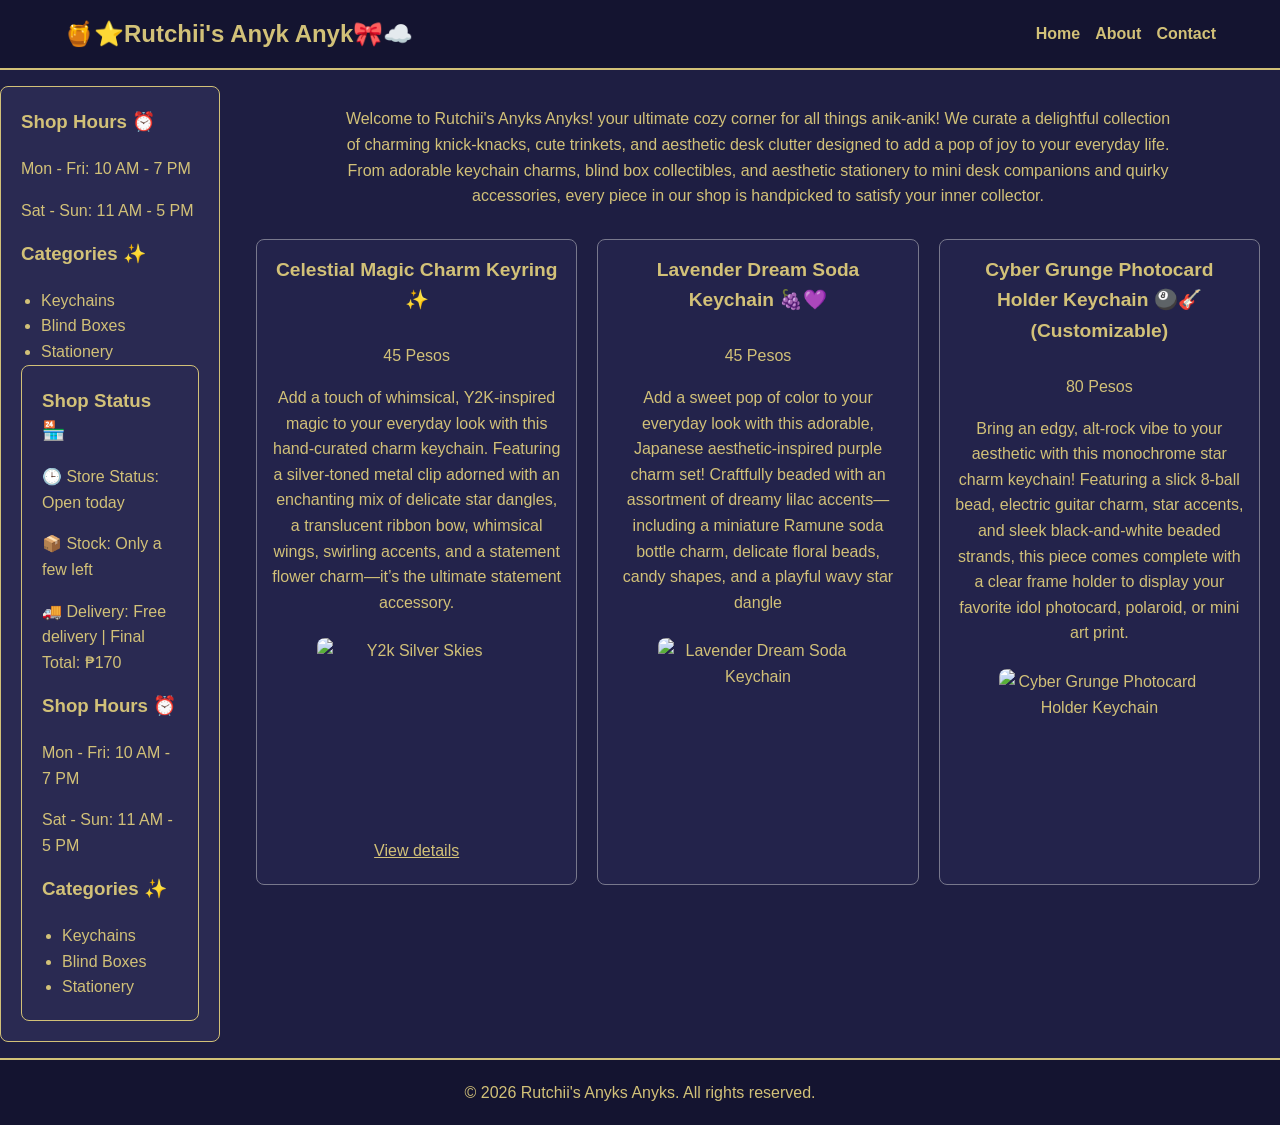
==== commit c1dfb1b5: "All three decisions display their result on the page" ====
--- a/index.html
+++ b/index.html
@@ -6,12 +6,13 @@
   <title>Rutchii's Anyk Anyk</title>
   <link rel="stylesheet" href="style.css">
 </head>
+
+
 <body>
 
   <header>
     <div class="header-content">
-      <!-- Added id for guide name -->
-      <h1 id="guide-title">🍯⭐Rutchii's Anyk Anyk🎀☁️</h1>
+      <h1>🍯⭐Rutchii's Anyk Anyk🎀☁️</h1>
 
       <nav>
         <ul>
@@ -33,6 +34,24 @@
       <li>Blind Boxes</li>
       <li>Stationery</li>
     </ul>
+
+    <aside class="sidebar">
+    <h3>Shop Status 🏪</h3>
+    <!-- Elements for the three decisions -->
+    <p id="shop-status"></p>
+    <p id="stock-status"></p>
+    <p id="delivery-status"></p>
+
+    <h3>Shop Hours ⏰</h3>
+    <p>Mon - Fri: 10 AM - 7 PM</p>
+    <p>Sat - Sun: 11 AM - 5 PM</p>
+    <h3>Categories ✨</h3>
+    <ul>
+      <li>Keychains</li>
+      <li>Blind Boxes</li>
+      <li>Stationery</li>
+    </ul>
+  </aside>
   </aside>
 
   <main>
@@ -41,8 +60,6 @@
       <p>
         Welcome to Rutchii's Anyks Anyks! your ultimate cozy corner for all things anik-anik! We curate a delightful collection of charming knick-knacks, cute trinkets, and aesthetic desk clutter designed to add a pop of joy to your everyday life. From adorable keychain charms, blind box collectibles, and aesthetic stationery to mini desk companions and quirky accessories, every piece in our shop is handpicked to satisfy your inner collector.
       </p>
-      <!-- Added element to show the dynamic calculation -->
-      <p id="total-stats" style="font-weight: bold; margin-top: 10px;"></p>
     </section>
 
     <div class="product-grid">
@@ -71,11 +88,9 @@
   </main>
 
   <footer>
-    <!-- Added id for dynamic copyright -->
-    <p id="footer-copyright"></p>
+    <p>&copy; 2026 Rutchii's Anyks Anyks. All rights reserved.</p>
   </footer>
 
-  <!-- Link script at the bottom of <body> -->
   <script src="script.js"></script>
 </body>
 </html>
